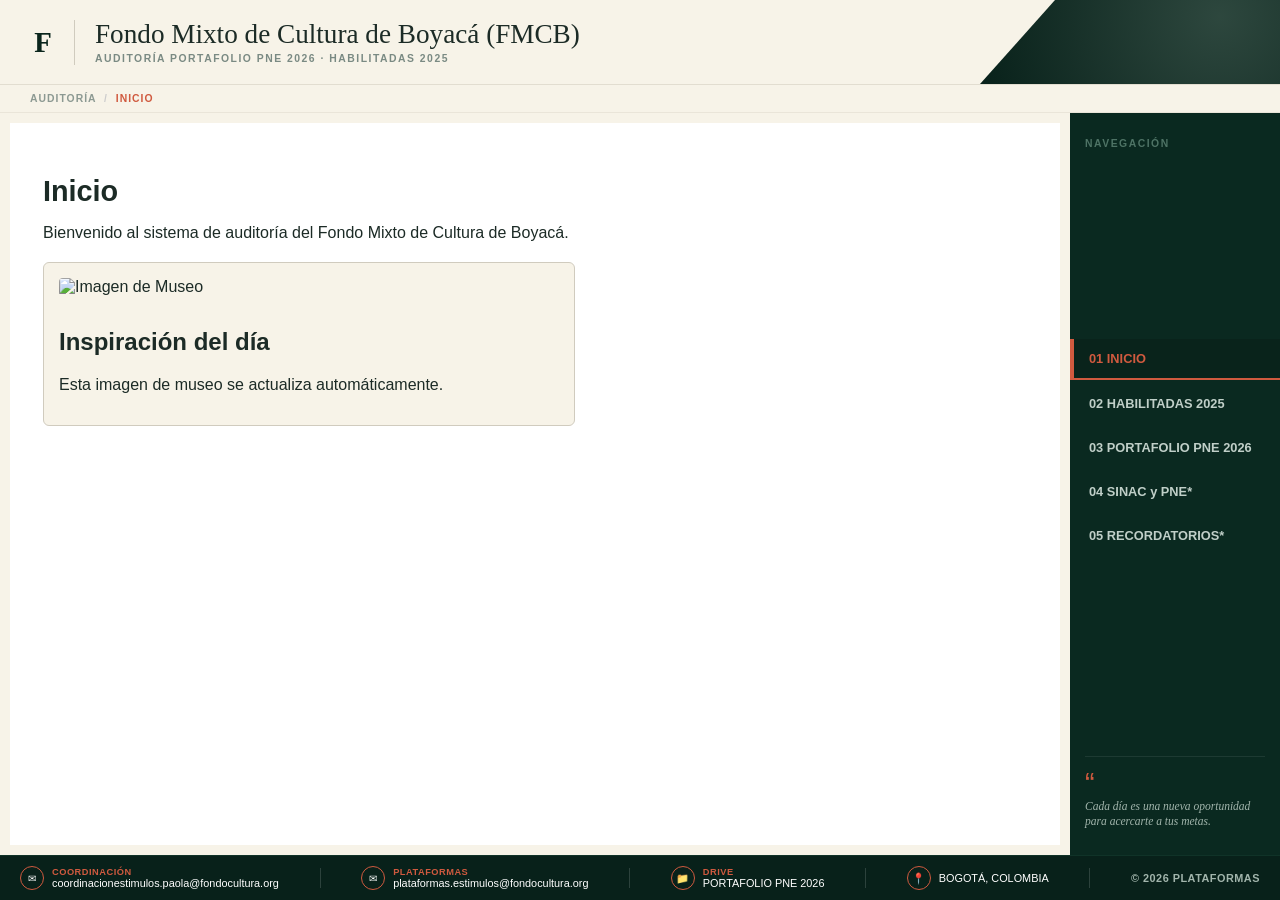
==== index.html @ 95222908 "V.0.1 Versión de Auditoria de FMCB" ====
<!DOCTYPE html>
<html lang="es">
<head>
  <meta charset="UTF-8">
  <meta name="viewport" content="width=device-width, initial-scale=1.0">
  <title>Auditoría Portafolio PNE 2026</title>
  <link rel="stylesheet" href="css/styles.css">
</head>
<body>

  <!-- ENCABEZADO INSTITUCIONAL -->
  <header class="main-header">
    <div class="header-left">
      <div class="logo-brand">
        <span class="logo-initials">F</span>
      </div>
      <div class="header-title">
        <h1>Fondo Mixto de Cultura de Boyacá  (FMCB)</h1>
        <p class="subtitle">AUDITORÍA PORTAFOLIO PNE 2026 · HABILITADAS 2025</p>
      </div>
    </div>
    
    <div class="header-graphic"></div>
  </header>

  <!-- MIGA DE PAN / BREADCRUMB -->
  <div class="breadcrumb-bar">
    <span>AUDITORÍA</span> <span class="sep">/</span> <span class="active-page">INICIO</span>
  </div>

  <!-- SECCIÓN PRINCIPAL -->
  <section>
    
    <!-- CONTENIDO CENTRAL (85%) -->
    <article>
      <iframe name="marco_contenido" src="html/inicio_contenido.html" frameborder="0"></iframe>
    </article>

    <!-- MENÚ LATERAL (15%) -->
    <nav>
      <div class="nav-header">NAVEGACIÓN</div>
      <ul>
        <li>
          <a href="html/inicio_contenido.html" target="marco_contenido" class="active" data-label="INICIO">01 INICIO</a>
        </li>
        <li>
          <a href="html/habilitadas_2025.html" target="marco_contenido" data-label="HABILITADAS 2025">02 HABILITADAS 2025</a>
        </li>
        <li>
          <a href="html/portafolio_pne2026.html" target="marco_contenido" data-label="PORTAFOLIO PNE 2026">03 PORTAFOLIO PNE 2026</a>
        </li>
        <li>
          <a href="html/sinac_pne.html" target="marco_contenido" data-label="SINAC Y SINAC-PNE">04 SINAC y PNE*</a>
        </li>
        <li>
          <a href="html/mapa_conceptual.html" target="marco_contenido" data-label="MAPA CONCEPTUAL">05 RECORDATORIOS*</a>
        </li>
      </ul>

      <div class="sidebar-quote">
        <span class="quote-mark">“</span>
        <p>Cada día es una nueva oportunidad para acercarte a tus metas.</p>
      </div>
    </nav>

  </section>

  <!-- FOOTER -->
  <footer>
    <div class="footer-container">
      
      <div class="footer-item">
        <span class="icon-circle">✉</span>
        <div class="footer-text">
          <span class="footer-label">COORDINACIÓN</span>
          <a href="mailto:coordinacionestimulos.paola@fondocultura.org">coordinacionestimulos.paola@fondocultura.org</a>
        </div>
      </div>

      <div class="footer-divider"></div>

      <div class="footer-item">
        <span class="icon-circle">✉</span>
        <div class="footer-text">
          <span class="footer-label">PLATAFORMAS</span>
          <a href="mailto:plataformas.estimulos@fondocultura.org">plataformas.estimulos@fondocultura.org</a>
        </div>
      </div>

      <div class="footer-divider"></div>

      <div class="footer-item">
        <span class="icon-circle">📁</span>
        <div class="footer-text">
          <span class="footer-label">DRIVE</span>
          <a href="https://drive.google.com/drive/folders/1xzVXRv1GwxfGoVeIL99Zfc0EuawCIDAt" target="_blank">PORTAFOLIO PNE 2026</a>
        </div>
      </div>

      <div class="footer-divider"></div>

      <div class="footer-item">
        <span class="icon-circle">📍</span>
        <div class="footer-text font-bold">
          BOGOTÁ, COLOMBIA
        </div>
      </div>

      <div class="footer-divider"></div>

      <div class="footer-item copyright">
        © 2026 PLATAFORMAS
      </div>

    </div>
  </footer>

  <script>
    const links = document.querySelectorAll('nav a');
    const breadcrumbActive = document.querySelector('.breadcrumb-bar .active-page');

    links.forEach(link => {
      link.addEventListener('click', function() {
        links.forEach(l => l.classList.remove('active'));
        this.classList.add('active');
        if (breadcrumbActive && this.dataset.label) {
          breadcrumbActive.textContent = this.dataset.label;
        }
      });
    });
  </script>

</body>
</html>
---- css/styles.css ----
/* ==========================================
   1. RESETEO Y VARIABLES
   ========================================== */
* {
  margin: 0;
  padding: 0;
  box-sizing: border-box;
}

:root {
  --bg-crema: #f7f3e8;
  --bg-verde-oscuro: #08211a;
  --bg-verde-nav: #0a2920;
  --color-naranja: #d05a3f;
  --color-texto-oscuro: #1c2b26;
  --color-texto-claro: #ffffff;
  --color-texto-mutado: #9db2a9;
}

body {
  font-family: Arial, Helvetica, sans-serif;
  display: flex;
  flex-direction: column;
  height: 100vh;
  background-color: var(--bg-crema);
  overflow: hidden;
}

/* ==========================================
   2. ENCABEZADO PRINCIPAL (HEADER)
   ========================================== */
.main-header {
  display: flex;
  align-items: center;
  justify-content: space-between;
  width: 100%;
  height: 85px;
  background-color: var(--bg-crema);
  padding: 0 30px;
  border-bottom: 1px solid #e2ddd0;
  position: relative;
  overflow: hidden;
}

.header-left {
  display: flex;
  align-items: center;
  gap: 20px;
  z-index: 2;
}

.logo-brand {
  width: 45px;
  height: 45px;
  border-right: 1px solid #d0cbbe;
  display: flex;
  align-items: center;
  justify-content: center;
  padding-right: 20px;
}

.logo-initials {
  font-family: 'Georgia', serif;
  font-size: 1.8rem;
  font-weight: bold;
  color: #0a251c;
  letter-spacing: -2px;
}

.header-title h1 {
  font-family: 'Georgia', serif;
  font-size: 1.7rem;
  font-weight: normal;
  color: var(--color-texto-oscuro);
  line-height: 1.1;
}

.header-title .subtitle {
  font-size: 0.65rem;
  letter-spacing: 1.5px;
  color: #7a8a83;
  margin-top: 4px;
  font-weight: bold;
}

.header-graphic {
  position: absolute;
  right: 0;
  top: 0;
  width: 300px;
  height: 100%;
  background: radial-gradient(circle at 80% 20%, rgba(10, 41, 32, 0.85) 0%, rgba(8, 33, 26, 1) 100%);
  clip-path: polygon(25% 0%, 100% 0%, 100% 100%, 0% 100%);
  z-index: 1;
}

/* ==========================================
   3. BREADCRUMB
   ========================================== */
.breadcrumb-bar {
  font-size: 0.65rem;
  font-weight: bold;
  letter-spacing: 1px;
  padding: 8px 30px;
  background-color: var(--bg-crema);
  color: #8c9992;
  border-bottom: 1px solid #eae5d9;
}

.breadcrumb-bar .sep {
  margin: 0 4px;
  color: #ccc;
}

.breadcrumb-bar .active-page {
  color: var(--color-naranja);
}

/* ==========================================
   4. ESTRUCTURA CENTRAL
   ========================================== */
body > section {
  display: flex;
  flex-direction: row;
  width: 100%;
  flex: 1;
  overflow: hidden;
}

article {
  width: 85%;
  height: 100%;
  background-color: var(--bg-crema);
  padding: 10px;
}

article iframe {
  width: 100%;
  height: 100%;
  border: none;
  background-color: transparent;
}

/* ==========================================
   5. MENÚ LATERAL Y ESTILO DE SELECCIÓN
   ========================================== */
nav {
  width: 15%;
  min-width: 210px;
  background-color: var(--bg-verde-nav);
  padding: 25px 0; /* Padding vertical solo para los bordes completos */
  display: flex;
  flex-direction: column;
  justify-content: space-between;
}

.nav-header {
  font-size: 0.65rem;
  letter-spacing: 1.5px;
  color: #4e7365;
  margin-bottom: 15px;
  padding: 0 15px;
  font-weight: bold;
}

nav ul {
  list-style-type: none;
}

nav li {
  margin-bottom: 4px;
}

nav a {
  display: block;
  text-decoration: none;
  color: #c0cfc8;
  font-size: 0.8rem;
  font-weight: bold;
  padding: 12px 15px;
  transition: all 0.2s ease;
  border-left: 4px solid transparent;
  border-bottom: 1px solid transparent;
}

nav a:hover {
  color: #ffffff;
  background-color: rgba(255, 255, 255, 0.03);
}

/* ESTADO SELECCIONADO (Borde vertical + línea horizontal en naranja) */
nav a.active {
  color: var(--color-naranja);
  background-color: rgba(0, 0, 0, 0.15);
  border-left: 4px solid var(--color-naranja);
  border-bottom: 2px solid var(--color-naranja);
}

/* Cita inferior nav */
.sidebar-quote {
  margin: 20px 15px 0 15px;
  padding-top: 15px;
  border-top: 1px solid rgba(255, 255, 255, 0.08);
}

.sidebar-quote .quote-mark {
  font-size: 1.8rem;
  color: var(--color-naranja);
  line-height: 0.8;
  display: block;
  margin-bottom: 4px;
}

.sidebar-quote p {
  font-family: 'Georgia', serif;
  font-size: 0.72rem;
  color: #a2b5ac;
  line-height: 1.35;
  font-style: italic;
}

/* ==========================================
   6. FOOTER INSTITUCIONAL
   ========================================== */
footer {
  background-color: var(--bg-verde-oscuro);
  color: #ffffff;
  padding: 10px 20px;
  width: 100%;
  font-size: 0.68rem;
  border-top: 1px solid #103328;
}

.footer-container {
  display: flex;
  align-items: center;
  justify-content: space-between;
  width: 100%;
}

.footer-item {
  display: flex;
  align-items: center;
  gap: 8px;
}

.icon-circle {
  display: flex;
  align-items: center;
  justify-content: center;
  width: 24px;
  height: 24px;
  border: 1px solid var(--color-naranja);
  border-radius: 50%;
  color: #ffffff;
  font-size: 0.65rem;
}

.footer-text {
  display: flex;
  flex-direction: column;
}

.footer-label {
  font-size: 0.58rem;
  color: var(--color-naranja);
  font-weight: bold;
  letter-spacing: 0.5px;
}

.footer-text a {
  color: #ffffff;
  text-decoration: none;
}

.footer-divider {
  width: 1px;
  height: 20px;
  background-color: rgba(255, 255, 255, 0.15);
}

.copyright {
  color: #a2b5ac;
  font-weight: bold;
  letter-spacing: 0.5px;
}
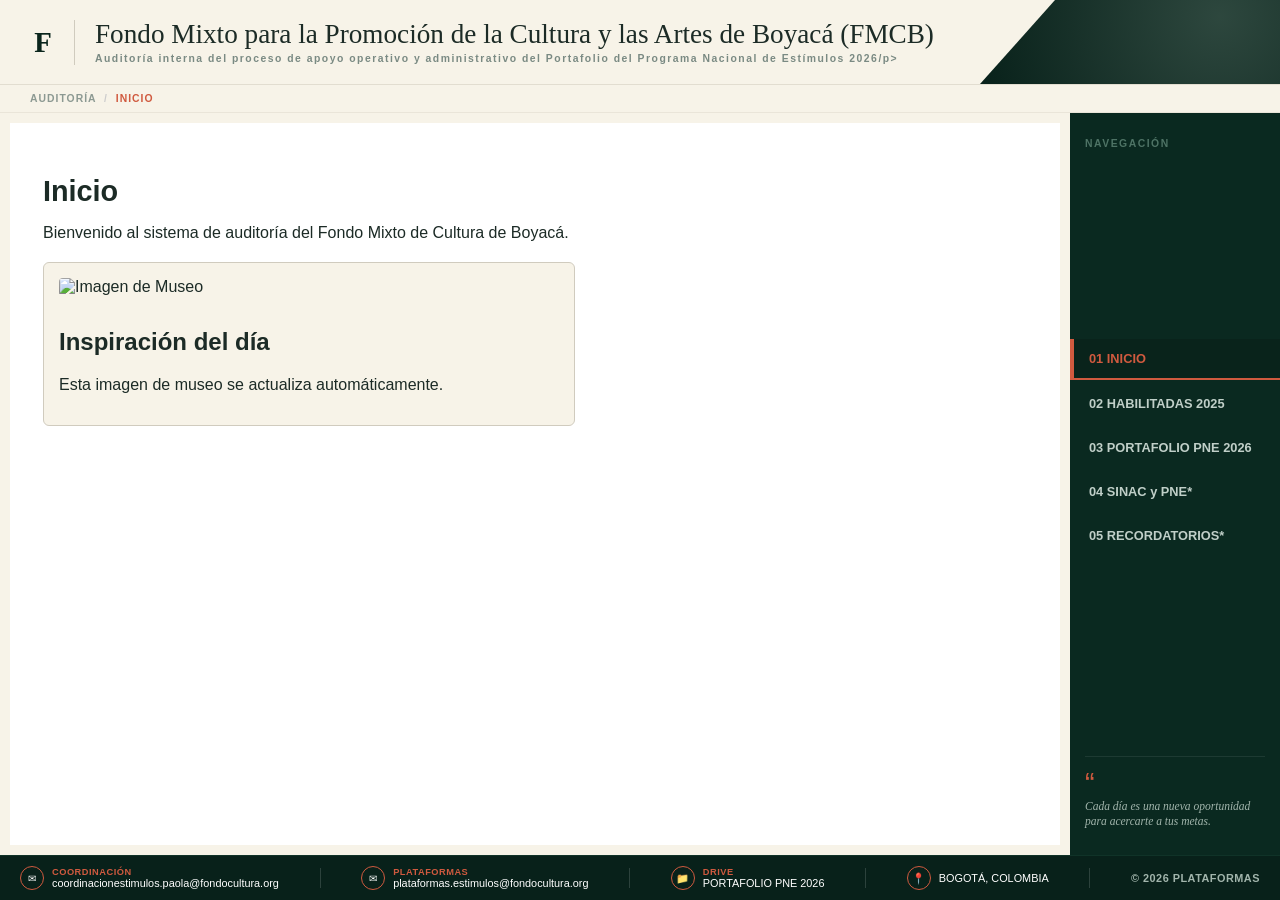
==== commit 24cf0708: "Modify header title and subtitle in index.html Se actualizaron los nombres a la versión actual." ====
--- a/index.html
+++ b/index.html
@@ -15,8 +15,8 @@
         <span class="logo-initials">F</span>
       </div>
       <div class="header-title">
-        <h1>Fondo Mixto de Cultura de Boyacá  (FMCB)</h1>
-        <p class="subtitle">AUDITORÍA PORTAFOLIO PNE 2026 · HABILITADAS 2025</p>
+        <h1>Fondo Mixto para la Promoción de la Cultura y las Artes de Boyacá  (FMCB)</h1>
+        <p class="subtitle">Auditoría interna del proceso de apoyo operativo y administrativo del Portafolio del Programa Nacional de Estímulos 2026/p>
       </div>
     </div>
     
@@ -131,4 +131,4 @@
   </script>
 
 </body>
-</html>+</html>
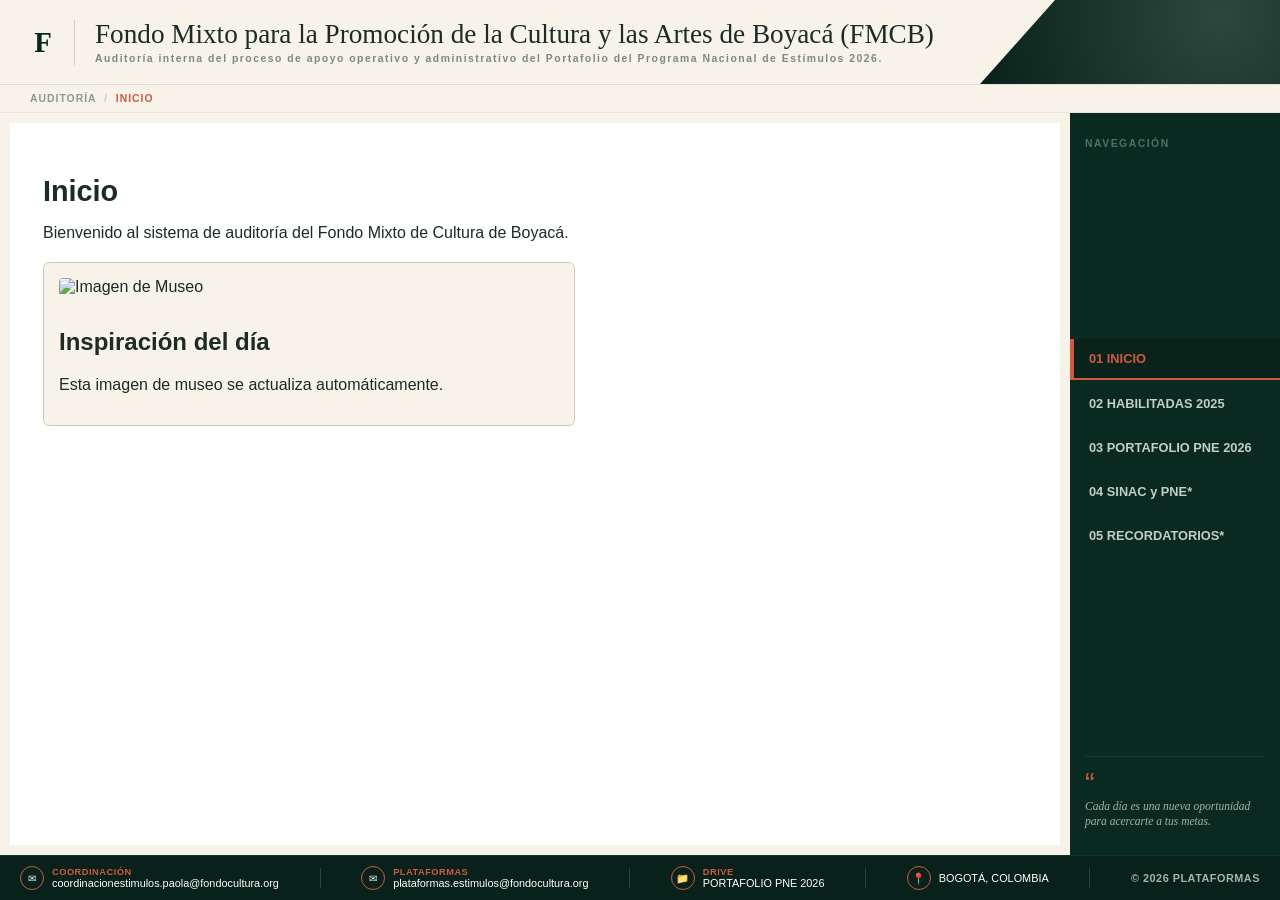
==== commit 41bd139b: "Fix HTML encoding issues in index.html se actualizó el código por que faltaba un <" ====
--- a/index.html
+++ b/index.html
@@ -16,7 +16,7 @@
       </div>
       <div class="header-title">
         <h1>Fondo Mixto para la Promoción de la Cultura y las Artes de Boyacá  (FMCB)</h1>
-        <p class="subtitle">Auditoría interna del proceso de apoyo operativo y administrativo del Portafolio del Programa Nacional de Estímulos 2026/p>
+        <p class="subtitle"> Auditoría interna del proceso de apoyo operativo y administrativo del Portafolio del Programa Nacional de Estímulos 2026. </p>
       </div>
     </div>
     
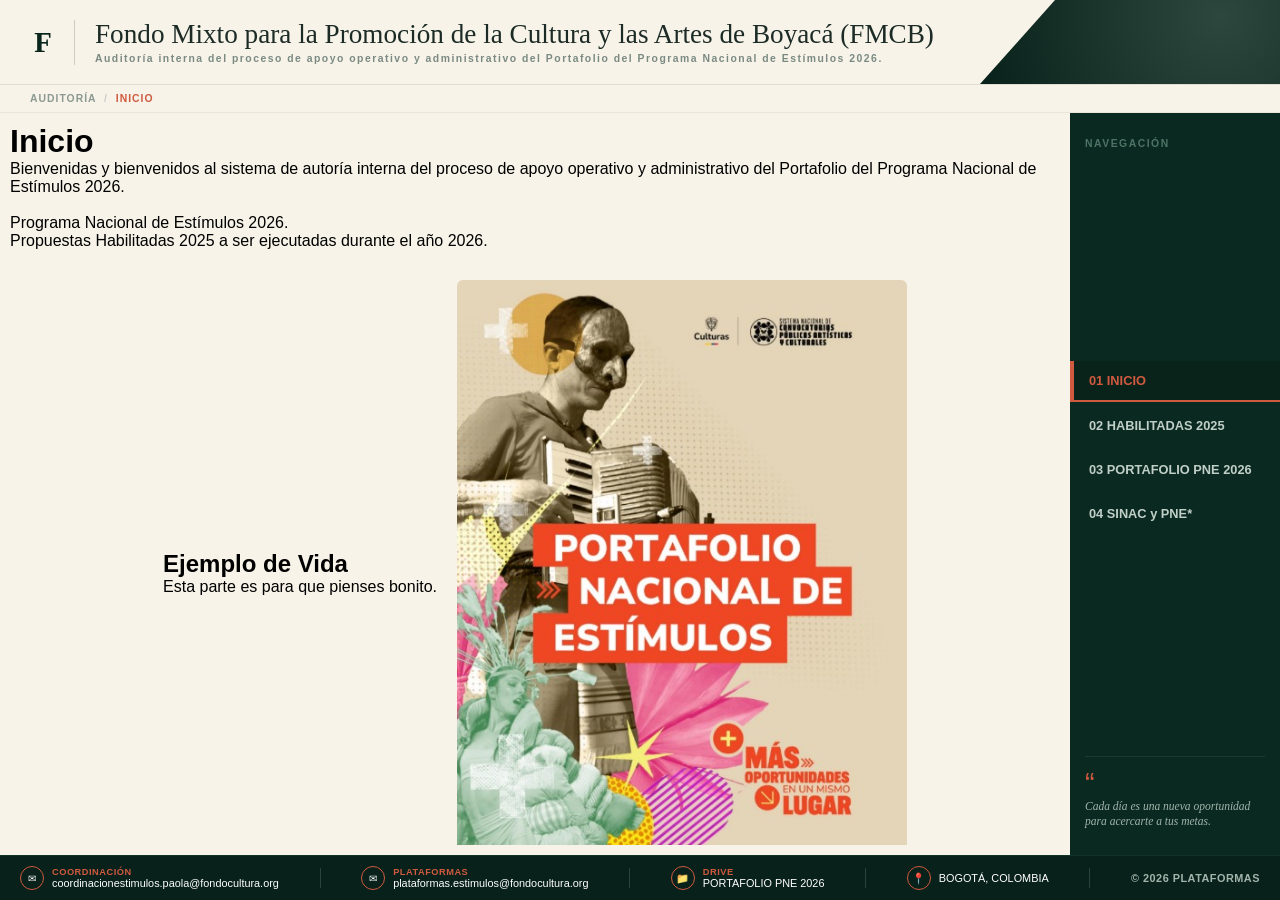
==== commit a38e5b99: "Fix HTML encoding issues in index.html" ====
--- a/index.html
+++ b/index.html
@@ -51,9 +51,6 @@
         </li>
         <li>
           <a href="html/sinac_pne.html" target="marco_contenido" data-label="SINAC Y SINAC-PNE">04 SINAC y PNE*</a>
-        </li>
-        <li>
-          <a href="html/mapa_conceptual.html" target="marco_contenido" data-label="MAPA CONCEPTUAL">05 RECORDATORIOS*</a>
         </li>
       </ul>
 
--- a/css/styles.css
+++ b/css/styles.css
@@ -1,286 +1,313 @@
 /* ==========================================
    1. RESETEO Y VARIABLES
    ========================================== */
-* {
-  margin: 0;
-  padding: 0;
-  box-sizing: border-box;
-}
-
-:root {
-  --bg-crema: #f7f3e8;
-  --bg-verde-oscuro: #08211a;
-  --bg-verde-nav: #0a2920;
-  --color-naranja: #d05a3f;
-  --color-texto-oscuro: #1c2b26;
-  --color-texto-claro: #ffffff;
-  --color-texto-mutado: #9db2a9;
-}
-
-body {
-  font-family: Arial, Helvetica, sans-serif;
-  display: flex;
-  flex-direction: column;
-  height: 100vh;
-  background-color: var(--bg-crema);
-  overflow: hidden;
-}
+/* Línea 1 */ * {
+/* Línea 2 */   margin: 0; /* Quita los márgenes por defecto de todos los elementos */
+/* Línea 3 */   padding: 0; /* Quita los rellenos por defecto de todos los elementos */
+/* Línea 4 */   box-sizing: border-box; /* Incluye bordes y rellenos en el cálculo del ancho total */
+/* Línea 5 */ }
+
+/* Línea 6 */ :root {
+/* Línea 7 */   --bg-crema: #f7f3e8; /* Variable para el color crema del fondo */
+/* Línea 8 */   --bg-verde-oscuro: #08211a; /* Variable para el color verde oscuro */
+/* Línea 9 */   --bg-verde-nav: #0a2920; /* Variable para el verde de la navegación */
+/* Línea 10 */  --color-naranja: #d05a3f; /* Variable para detalles en naranja */
+/* Línea 11 */  --color-texto-oscuro: #1c2b26; /* Variable para texto principal */
+/* Línea 12 */  --color-texto-claro: #ffffff; /* Variable para texto blanco */
+/* Línea 13 */  --color-texto-mutado: #9db2a9; /* Variable para textos secundarios */
+/* Línea 14 */ }
+
+/* Línea 15 */ body {
+/* Línea 16 */   font-family: Arial, Helvetica, sans-serif; /* Define la tipografía base */
+/* Línea 17 */   display: flex; /* Activa la disposición en contenedor flexible */
+/* Línea 18 */   flex-direction: column; /* Organiza el header, centro y footer en columna */
+/* Línea 19 */   height: 100vh; /* Ocupa el 100% de la altura de la pantalla */
+/* Línea 20 */   background-color: var(--bg-crema); /* Aplica el fondo crema */
+/* Línea 21 */   overflow: hidden; /* Oculta barras de desplazamiento del cuerpo general */
+/* Línea 22 */ }
 
 /* ==========================================
    2. ENCABEZADO PRINCIPAL (HEADER)
    ========================================== */
-.main-header {
-  display: flex;
-  align-items: center;
-  justify-content: space-between;
-  width: 100%;
-  height: 85px;
-  background-color: var(--bg-crema);
-  padding: 0 30px;
-  border-bottom: 1px solid #e2ddd0;
-  position: relative;
-  overflow: hidden;
-}
-
-.header-left {
-  display: flex;
-  align-items: center;
-  gap: 20px;
-  z-index: 2;
-}
-
-.logo-brand {
-  width: 45px;
-  height: 45px;
-  border-right: 1px solid #d0cbbe;
-  display: flex;
-  align-items: center;
-  justify-content: center;
-  padding-right: 20px;
-}
-
-.logo-initials {
-  font-family: 'Georgia', serif;
-  font-size: 1.8rem;
-  font-weight: bold;
-  color: #0a251c;
-  letter-spacing: -2px;
-}
-
-.header-title h1 {
-  font-family: 'Georgia', serif;
-  font-size: 1.7rem;
-  font-weight: normal;
-  color: var(--color-texto-oscuro);
-  line-height: 1.1;
-}
-
-.header-title .subtitle {
-  font-size: 0.65rem;
-  letter-spacing: 1.5px;
-  color: #7a8a83;
-  margin-top: 4px;
-  font-weight: bold;
-}
-
-.header-graphic {
-  position: absolute;
-  right: 0;
-  top: 0;
-  width: 300px;
-  height: 100%;
-  background: radial-gradient(circle at 80% 20%, rgba(10, 41, 32, 0.85) 0%, rgba(8, 33, 26, 1) 100%);
-  clip-path: polygon(25% 0%, 100% 0%, 100% 100%, 0% 100%);
-  z-index: 1;
-}
+/* Línea 23 */ .main-header {
+/* Línea 24 */   display: flex; /* Flexbox para alinear elementos del header */
+/* Línea 25 */   align-items: center; /* Centra verticalmente los logos y títulos */
+/* Línea 26 */   justify-content: space-between; /* Separa los extremos del header */
+/* Línea 27 */   width: 100%; /* Ocupa todo el ancho */
+/* Línea 28 */   height: 85px; /* Define altura fija para la barra superior */
+/* Línea 29 */   background-color: var(--bg-crema); /* Fondo del header */
+/* Línea 30 */   padding: 0 30px; /* Margen interno a los lados */
+/* Línea 31 */   border-bottom: 1px solid #e2ddd0; /* Línea divisoria inferior */
+/* Línea 32 */   position: relative; /* Permite posicionar elementos absolutos dentro */
+/* Línea 33 */   overflow: hidden; /* Corta lo que sobresalga del header */
+/* Línea 34 */ }
+
+/* Línea 35 */ .header-left {
+/* Línea 36 */   display: flex; /* Flexbox para alinear logo y título horizontalmente */
+/* Línea 37 */   align-items: center; /* Centra verticalmente */
+/* Línea 38 */   gap: 20px; /* Espacio de 20px entre el logo y el texto */
+/* Línea 39 */   z-index: 2; /* Mantiene el texto por encima del gráfico decorativo */
+/* Línea 40 */ }
+
+/* Línea 41 */ .logo-brand {
+/* Línea 42 */   width: 45px; /* Ancho de la caja del logo */
+/* Línea 43 */   height: 45px; /* Alto de la caja del logo */
+/* Línea 44 */   border-right: 1px solid #d0cbbe; /* Línea vertical divisoria a la derecha */
+/* Línea 45 */   display: flex; /* Flexbox para centrar las iniciales */
+/* Línea 46 */   align-items: center; /* Centra verticalmente */
+/* Línea 47 */   justify-content: center; /* Centra horizontalmente */
+/* Línea 48 */   padding-right: 20px; /* Espaciado interno derecho */
+/* Línea 49 */ }
+
+/* Línea 50 */ .logo-initials {
+/* Línea 51 */   font-family: 'Georgia', serif; /* Fuente elegante para las iniciales */
+/* Línea 52 */   font-size: 1.8rem; /* Tamaño de letra grande */
+/* Línea 53 */   font-weight: bold; /* Texto en negrita */
+/* Línea 54 */   color: #0a251c; /* Color verde muy oscuro */
+/* Línea 55 */   letter-spacing: -2px; /* Junta las letras un poco */
+/* Línea 56 */ }
+
+/* Línea 57 */ .header-title h1 {
+/* Línea 58 */   font-family: 'Georgia', serif; /* Fuente elegante para el título del header */
+/* Línea 59 */   font-size: 1.7rem; /* Tamaño del título */
+/* Línea 60 */   font-weight: normal; /* Peso normal para no sobrecargar */
+/* Línea 61 */   color: var(--color-texto-oscuro); /* Color oscuro del texto */
+/* Línea 62 */   line-height: 1.1; /* Altura de línea ajustada */
+/* Línea 63 */ }
+
+/* Línea 64 */ .header-title .subtitle {
+/* Línea 65 */   font-size: 0.65rem; /* Letra pequeña para subtítulo */
+/* Línea 66 */   letter-spacing: 1.5px; /* Espaciado entre letras */
+/* Línea 67 */   color: #7a8a83; /* Color gris verdoso */
+/* Línea 68 */   margin-top: 4px; /* Separación con el h1 de arriba */
+/* Línea 69 */   font-weight: bold; /* Texto en negrita */
+/* Línea 70 */ }
+
+/* Línea 71 */ .header-graphic {
+/* Línea 72 */   position: absolute; /* Posicionamiento flotante a la derecha */
+/* Línea 73 */   right: 0; /* Pegado a la derecha */
+/* Línea 74 */   top: 0; /* Pegado arriba */
+/* Línea 75 */   width: 300px; /* Ancho del adorno gráfico */
+/* Línea 76 */   height: 100%; /* Ocupa todo el alto del header */
+/* Línea 77 */   background: radial-gradient(circle at 80% 20%, rgba(10, 41, 32, 0.85) 0%, rgba(8, 33, 26, 1) 100%); /* Degradado verde */
+/* Línea 78 */   clip-path: polygon(25% 0%, 100% 0%, 100% 100%, 0% 100%); /* Recorta el fondo en forma de diagonal */
+/* Línea 79 */   z-index: 1; /* Fondo por detrás del texto del header */
+/* Línea 80 */ }
 
 /* ==========================================
    3. BREADCRUMB
    ========================================== */
-.breadcrumb-bar {
-  font-size: 0.65rem;
-  font-weight: bold;
-  letter-spacing: 1px;
-  padding: 8px 30px;
-  background-color: var(--bg-crema);
-  color: #8c9992;
-  border-bottom: 1px solid #eae5d9;
-}
-
-.breadcrumb-bar .sep {
-  margin: 0 4px;
-  color: #ccc;
-}
-
-.breadcrumb-bar .active-page {
-  color: var(--color-naranja);
-}
+/* Línea 81 */ .breadcrumb-bar {
+/* Línea 82 */   font-size: 0.65rem; /* Tamaño pequeño de texto para la miga de pan */
+/* Línea 83 */   font-weight: bold; /* Texto en negrita */
+/* Línea 84 */   letter-spacing: 1px; /* Espaciado entre caracteres */
+/* Línea 85 */   padding: 8px 30px; /* Relleno superior/inferior y lateral */
+/* Línea 86 */   background-color: var(--bg-crema); /* Fondo crema */
+/* Línea 87 */   color: #8c9992; /* Color de texto suave */
+/* Línea 88 */   border-bottom: 1px solid #eae5d9; /* Línea gris de separación */
+/* Línea 89 */ }
+
+/* Línea 90 */ .breadcrumb-bar .sep {
+/* Línea 91 */   margin: 0 4px; /* Margen a los lados de los separadores "/" o ">" */
+/* Línea 92 */   color: #ccc; /* Color gris claro */
+/* Línea 93 */ }
+
+/* Línea 94 */ .breadcrumb-bar .active-page {
+/* Línea 95 */   color: var(--color-naranja); /* Resalta la página actual en naranja */
+/* Línea 96 */ }
 
 /* ==========================================
    4. ESTRUCTURA CENTRAL
    ========================================== */
-body > section {
-  display: flex;
-  flex-direction: row;
-  width: 100%;
-  flex: 1;
-  overflow: hidden;
-}
-
-article {
-  width: 85%;
-  height: 100%;
-  background-color: var(--bg-crema);
-  padding: 10px;
-}
-
-article iframe {
-  width: 100%;
-  height: 100%;
-  border: none;
-  background-color: transparent;
-}
+/* Línea 97 */ body > section {
+/* Línea 98 */   display: flex; /* Alinea el menú lateral (nav) y el artículo en fila */
+/* Línea 99 */   flex-direction: row; /* Disposición en fila */
+/* Línea 100*/   width: 100%; /* Ocupa todo el ancho */
+/* Línea 101*/   flex: 1; /* Ocupa todo el espacio vertical restante entre header y footer */
+/* Línea 102*/   overflow: hidden; /* Evita desbordamientos */
+/* Línea 103*/ }
+
+/* Línea 104*/ article {
+/* Línea 105*/   width: 85%; /* El área principal ocupa el 85% del ancho */
+/* Línea 106*/   height: 100%; /* Alto completo */
+/* Línea 107*/   background-color: var(--bg-crema); /* Fondo crema */
+/* Línea 108*/   padding: 10px; /* Relleno interno */
+/* Línea 109*/ }
+
+/* Línea 110*/ article iframe {
+/* Línea 111*/   width: 100%; /* El iframe ocupa todo el ancho del artículo */
+/* Línea 112*/   height: 100%; /* Ocupa todo el alto */
+/* Línea 113*/   border: none; /* Elimina bordes del marco */
+/* Línea 114*/   background-color: transparent; /* Fondo transparente */
+/* Línea 115*/ }
 
 /* ==========================================
    5. MENÚ LATERAL Y ESTILO DE SELECCIÓN
    ========================================== */
-nav {
-  width: 15%;
-  min-width: 210px;
-  background-color: var(--bg-verde-nav);
-  padding: 25px 0; /* Padding vertical solo para los bordes completos */
-  display: flex;
-  flex-direction: column;
-  justify-content: space-between;
-}
-
-.nav-header {
-  font-size: 0.65rem;
-  letter-spacing: 1.5px;
-  color: #4e7365;
-  margin-bottom: 15px;
-  padding: 0 15px;
-  font-weight: bold;
-}
-
-nav ul {
-  list-style-type: none;
-}
-
-nav li {
-  margin-bottom: 4px;
-}
-
-nav a {
-  display: block;
-  text-decoration: none;
-  color: #c0cfc8;
-  font-size: 0.8rem;
-  font-weight: bold;
-  padding: 12px 15px;
-  transition: all 0.2s ease;
-  border-left: 4px solid transparent;
-  border-bottom: 1px solid transparent;
-}
-
-nav a:hover {
-  color: #ffffff;
-  background-color: rgba(255, 255, 255, 0.03);
-}
-
-/* ESTADO SELECCIONADO (Borde vertical + línea horizontal en naranja) */
-nav a.active {
-  color: var(--color-naranja);
-  background-color: rgba(0, 0, 0, 0.15);
-  border-left: 4px solid var(--color-naranja);
-  border-bottom: 2px solid var(--color-naranja);
-}
-
-/* Cita inferior nav */
-.sidebar-quote {
-  margin: 20px 15px 0 15px;
-  padding-top: 15px;
-  border-top: 1px solid rgba(255, 255, 255, 0.08);
-}
-
-.sidebar-quote .quote-mark {
-  font-size: 1.8rem;
-  color: var(--color-naranja);
-  line-height: 0.8;
-  display: block;
-  margin-bottom: 4px;
-}
-
-.sidebar-quote p {
-  font-family: 'Georgia', serif;
-  font-size: 0.72rem;
-  color: #a2b5ac;
-  line-height: 1.35;
-  font-style: italic;
-}
-
-/* ==========================================
-   6. FOOTER INSTITUCIONAL
-   ========================================== */
-footer {
-  background-color: var(--bg-verde-oscuro);
-  color: #ffffff;
-  padding: 10px 20px;
-  width: 100%;
-  font-size: 0.68rem;
-  border-top: 1px solid #103328;
-}
-
-.footer-container {
-  display: flex;
-  align-items: center;
-  justify-content: space-between;
-  width: 100%;
-}
-
-.footer-item {
-  display: flex;
-  align-items: center;
-  gap: 8px;
-}
-
-.icon-circle {
-  display: flex;
-  align-items: center;
-  justify-content: center;
-  width: 24px;
-  height: 24px;
-  border: 1px solid var(--color-naranja);
-  border-radius: 50%;
-  color: #ffffff;
-  font-size: 0.65rem;
-}
-
-.footer-text {
-  display: flex;
-  flex-direction: column;
-}
-
-.footer-label {
-  font-size: 0.58rem;
-  color: var(--color-naranja);
-  font-weight: bold;
-  letter-spacing: 0.5px;
-}
-
-.footer-text a {
-  color: #ffffff;
-  text-decoration: none;
-}
-
-.footer-divider {
-  width: 1px;
-  height: 20px;
-  background-color: rgba(255, 255, 255, 0.15);
-}
-
-.copyright {
-  color: #a2b5ac;
-  font-weight: bold;
-  letter-spacing: 0.5px;
-}+/* Línea 116*/ nav {
+/* Línea 117*/   width: 15%; /* Ocupa el 15% del ancho de la pantalla */
+/* Línea 118*/   min-width: 210px; /* Ancho mínimo para que no se colapse */
+/* Línea 119*/   background-color: var(--bg-verde-nav); /* Fondo verde para el menú */
+/* Línea 120*/   padding: 25px 0; /* Padding vertical solo arriba y abajo */
+/* Línea 121*/   display: flex; /* Contenedor flex para organizar enlaces y cita */
+/* Línea 122*/   flex-direction: column; /* Coloca los enlaces en columna */
+/* Línea 123*/   justify-content: space-between; /* Empuja la cita hacia la parte inferior */
+/* Línea 124*/ }
+
+/* Línea 125*/ .nav-header {
+/* Línea 126*/   font-size: 0.65rem; /* Tamaño de fuente para el título del menú */
+/* Línea 127*/   letter-spacing: 1.5px; /* Espaciado entre letras */
+/* Línea 128*/   color: #4e7365; /* Color del texto del título de menú */
+/* Línea 129*/   margin-bottom: 15px; /* Margen inferior */
+/* Línea 130*/   padding: 0 15px; /* Padding a los lados */
+/* Línea 131*/   font-weight: bold; /* Texto en negrita */
+/* Línea 132*/ }
+
+/* Línea 133*/ nav ul {
+/* Línea 134*/   list-style-type: none; /* Quita los puntos de la lista */
+/* Línea 135*/ }
+
+/* Línea 136*/ nav li {
+/* Línea 137*/   margin-bottom: 4px; /* Separación entre botones de la lista */
+/* Línea 138*/ }
+
+/* Línea 139*/ nav a {
+/* Línea 140*/   display: block; /* Ocupa todo el ancho de su contenedor li */
+/* Línea 141*/   text-decoration: none; /* Sin subrayado de enlace */
+/* Línea 142*/   color: #c0cfc8; /* Color de texto claro/grisáceo */
+/* Línea 143*/   font-size: 0.8rem; /* Tamaño de fuente */
+/* Línea 144*/   font-weight: bold; /* Texto en negrita */
+/* Línea 145*/   padding: 12px 15px; /* Tamaño del área interactiva/clicable */
+/* Línea 146*/   transition: all 0.2s ease; /* Transición suave para el efecto hover */
+/* Línea 147*/   border-left: 4px solid transparent; /* Reserva borde izquierdo transparente */
+/* Línea 148*/   border-bottom: 1px solid transparent; /* Reserva borde inferior transparente */
+/* Línea 149*/ }
+
+/* Línea 150*/ nav a:hover {
+/* Línea 151*/   color: #ffffff; /* Texto pasa a blanco puro al pasar el ratón */
+/* Línea 152*/   background-color: rgba(255, 255, 255, 0.03); /* Fondo ligeramente iluminado */
+/* Línea 153*/ }
+
+/* Línea 154*/ nav a.active {
+/* Línea 155*/   color: var(--color-naranja); /* Cambia el texto a naranja en la opción activa */
+/* Línea 156*/   background-color: rgba(0, 0, 0, 0.15); /* Fondo oscuro resaltado */
+/* Línea 157*/   border-left: 4px solid var(--color-naranja); /* Borde vertical naranja activo */
+/* Línea 158*/   border-bottom: 2px solid var(--color-naranja); /* Borde horizontal naranja activo */
+/* Línea 159*/ }
+
+/* Línea 160*/ .sidebar-quote {
+/* Línea 161*/   margin: 20px 15px 0 15px; /* Márgenes alrededor de la cita inferior */
+/* Línea 162*/   padding-top: 15px; /* Espacio sobre el texto */
+/* Línea 163*/   border-top: 1px solid rgba(255, 255, 255, 0.08); /* Línea divisoria muy suave */
+/* Línea 164*/ }
+
+/* Línea 165*/ .sidebar-quote .quote-mark {
+/* Línea 166*/   font-size: 1.8rem; /* Tamaño grande para la comilla */
+/* Línea 167*/   color: var(--color-naranja); /* Comilla de color naranja */
+/* Línea 168*/   line-height: 0.8; /* Ajusta la altura para no desplazar el texto */
+/* Línea 169*/   display: block; /* Se muestra en su propia línea */
+/* Línea 170*/   margin-bottom: 4px; /* Separación con el texto */
+/* Línea 171*/ }
+
+/* Línea 172*/ .sidebar-quote p {
+/* Línea 173*/   font-family: 'Georgia', serif; /* Fuente cursiva elegante */
+/* Línea 174*/   font-size: 0.72rem; /* Tamaño pequeño */
+/* Línea 175*/   color: #a2b5ac; /* Verde apagado */
+/* Línea 176*/   line-height: 1.35; /* Interlineado */
+/* Línea 177*/   font-style: italic; /* Estilo cursiva */
+/* Línea 178*/ }
+
+/* ==========================================
+   6. NUEVAS REGLAS: ALINEAR TARJETA E IMAGEN A LA DERECHA
+   ========================================== */
+/* Línea 179*/ .main-content {
+/* Línea 180*/   display: flex; 
+/* Línea 181*/   flex-direction: row; /* NUEVO: Obliga a que sea horizontal */
+/* Línea 182*/   flex-wrap: nowrap; /* NUEVO: Prohíbe que los elementos bajen de línea */
+/* Línea 183*/   align-items: center;
+/* Línea 184*/   justify-content: center; /* Centra horizontalmente */   
+/* Línea 184*/   gap: 20px; 
+/* Línea 185*/   margin-top: 30px;
+/* Línea 187*/   padding: 0 20px; /* Un poco de aire a los lados */   
+/* Línea 186*/ }
+
+/* Línea 188*/ .main-content .card {
+/* Línea 189*/   margin-top: 0; 
+/* Línea 190*/   flex: 0 0 auto; 
+/* Línea 193*/   max-width: 500px; /* No más de 500px */
+/* Línea 191*/   min-width: 0; /* NUEVO: Evita que la tarjeta desborde y empuje la imagen hacia abajo */
+/* Línea 192*/ }
+
+/* Línea 194*/ .img-derecha {
+/* Línea 195*/   flex-shrink: 0; /* NUEVO Y CLAVE: Evita que la imagen se encoja o baje de línea */
+/* Línea 196*/   max-width: 450px; 
+/* Línea 197*/   width: 100%; /* Se adapta al espacio, pero respeta el máximo de 450px */
+/* Línea 198*/   height: auto; 
+/* Línea 199*/   border-radius: 6px; 
+/* Línea 200*/   object-fit: contain; 
+/* Línea 201*/ }
+/* ==========================================
+   7. FOOTER INSTITUCIONAL
+   ========================================== */
+/* Línea 195*/ footer {
+/* Línea 196*/   background-color: var(--bg-verde-oscuro); /* Fondo verde muy oscuro */
+/* Línea 197*/   color: #ffffff; /* Texto blanco */
+/* Línea 198*/   padding: 10px 20px; /* Espaciado interno */
+/* Línea 199*/   width: 100%; /* Ocupa todo el ancho */
+/* Línea 200*/   font-size: 0.68rem; /* Tamaño de letra diminuto para el pie */
+/* Línea 201*/   border-top: 1px solid #103328; /* Línea de borde superior */
+/* Línea 202*/ }
+
+/* Línea 203*/ .footer-container {
+/* Línea 204*/   display: flex; /* Alinea los elementos del pie de página horizontalmente */
+/* Línea 205*/   align-items: center; /* Centra elementos verticalmente */
+/* Línea 206*/   justify-content: space-between; /* Distribuye espacio uniforme entre elementos */
+/* Línea 207*/   width: 100%; /* Ancho completo */
+/* Línea 208*/ }
+
+/* Línea 209*/ .footer-item {
+/* Línea 210*/   display: flex; /* Junta icono y texto del ítem horizontalmente */
+/* Línea 211*/   align-items: center; /* Centra icono y texto verticalmente */
+/* Línea 212*/   gap: 8px; /* Espacio de 8px entre icono y texto */
+/* Línea 213*/ }
+
+/* Línea 214*/ .icon-circle {
+/* Línea 215*/   display: flex; /* Flexbox para centrar el icono dentro de un círculo */
+/* Línea 216*/   align-items: center; /* Centra verticalmente */
+/* Línea 217*/   justify-content: center; /* Centra horizontalmente */
+/* Línea 218*/   width: 24px; /* Diámetro horizontal del círculo */
+/* Línea 219*/   height: 24px; /* Diámetro vertical del círculo */
+/* Línea 220*/   border: 1px solid var(--color-naranja); /* Borde circular naranja */
+/* Línea 221*/   border-radius: 50%; /* Hace que la caja sea un círculo perfecto */
+/* Línea 222*/   color: #ffffff; /* Icono o texto interno en blanco */
+/* Línea 223*/   font-size: 0.65rem; /* Tamaño del icono interno */
+/* Línea 224*/ }
+
+/* Línea 225*/ .footer-text {
+/* Línea 226*/   display: flex; /* Organiza la etiqueta y el enlace del footer */
+/* Línea 227*/   flex-direction: column; /* Alinea etiqueta arriba y texto abajo */
+/* Línea 228*/ }
+
+/* Línea 229*/ .footer-label {
+/* Línea 230*/   font-size: 0.58rem; /* Tamaño de letra de etiqueta */
+/* Línea 231*/   color: var(--color-naranja); /* Color naranja */
+/* Línea 232*/   font-weight: bold; /* Texto en negrita */
+/* Línea 233*/   letter-spacing: 0.5px; /* Espaciado entre caracteres */
+/* Línea 234*/ }
+
+/* Línea 235*/ .footer-text a {
+/* Línea 236*/   color: #ffffff; /* Color blanco para los enlaces del footer */
+/* Línea 237*/   text-decoration: none; /* Sin subrayado de enlace */
+/* Línea 238*/ }
+
+/* Línea 239*/ .footer-divider {
+/* Línea 240*/   width: 1px; /* Ancho de la barra divisoria */
+/* Línea 241*/   height: 20px; /* Altura de la barra divisoria */
+/* Línea 242*/   background-color: rgba(255, 255, 255, 0.15); /* Color blanco semi-transparente */
+/* Línea 243*/ }
+
+/* Línea 244*/ .copyright {
+/* Línea 245*/   color: #a2b5ac; /* Color de texto del copyright */
+/* Línea 246*/   font-weight: bold; /* Texto en negrita */
+/* Línea 247*/   letter-spacing: 0.5px; /* Espaciado suave entre letras */
+/* Línea 248*/ }
